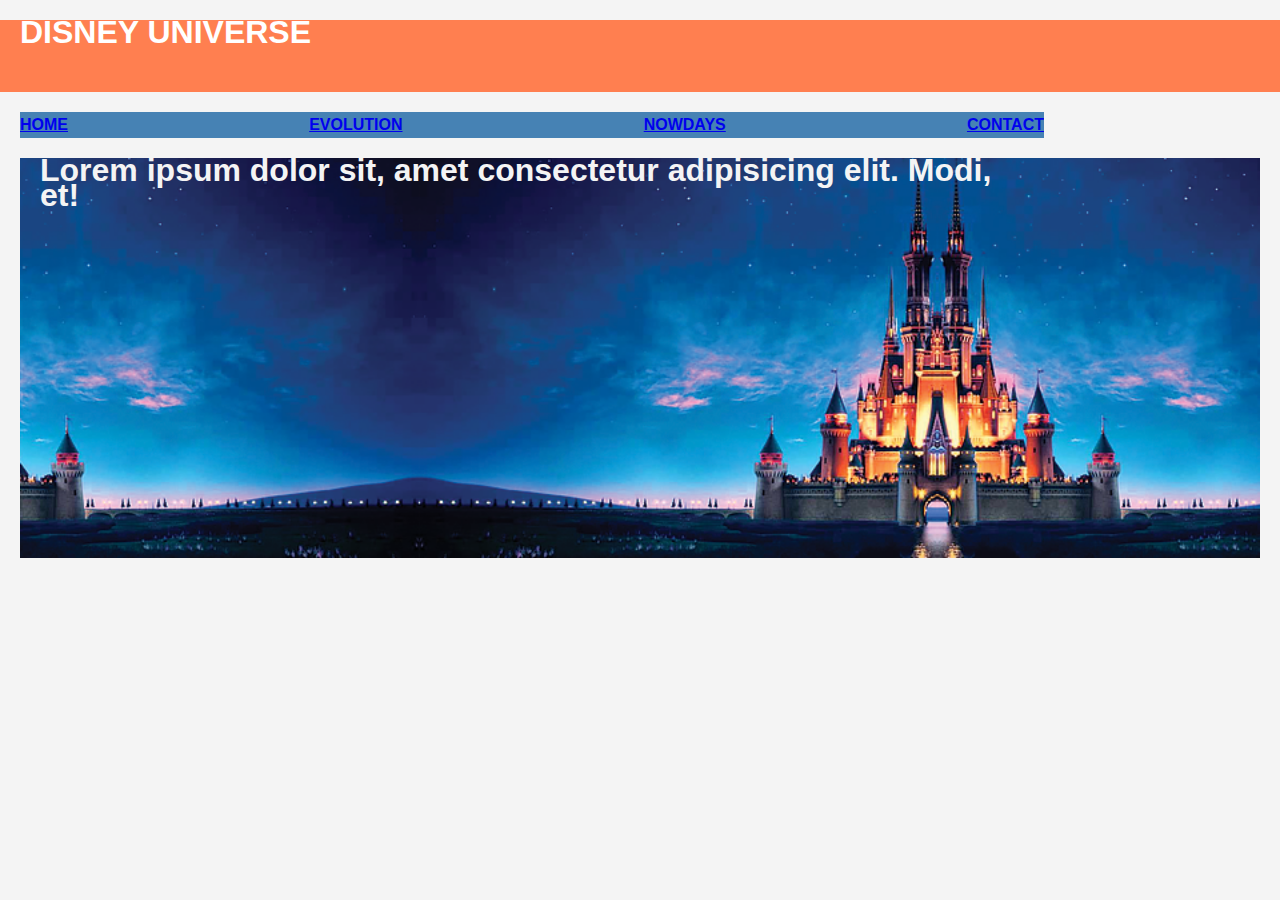
==== disneyHistory.html @ a0e698dc "un div in plus" ====
<!DOCTYPE html>
<html lang="en">
  <head>
    <meta charset="UTF-8" />
    <meta name="viewport" content="width=device-width, initial-scale=1.0" />
    <title>disneyHistory</title>
    <link rel="stylesheet" href="disneyUniverse.css" />
  </head>
  <body>
    <header id="main-header">
      <div class="container">
        <h1>DISNEY UNIVERSE</h1>
      </div>
    </header>
    <nav>
      <div class="container">
        <div class="navbar">
          <ul>
            <li><a href="disneyUniverse.html">HOME</a></li>
            <li><a href="#">EVOLUTION</a></li>
            <li><a href="#">NOWDAYS</a></li>
            <li><a href="#">CONTACT</a></li>
          </ul>
        </div>
      </div>
    </nav>
    <section class="showcase">
      <div class="container">
        <h1>
          Lorem ipsum dolor sit, amet consectetur adipisicing elit. Modi, et!
        </h1>
      </div>
    </section>
    <main>
      <div class="container-grid">
        <div class="box box1"></div>
        <div class="box box2"></div>
        <div class="box box3"></div>
        <div class="box box4"></div>
        <div class="box box5"></div>
        <div class="box box6"></div>
        <div class="box box7"></div>
        <div class="box box8"></div>
        <div class="box box9"></div>
      </div>
    </main>
  </body>
</html>
---- disneyUniverse.css ----
* {
  margin: 0;
  padding: 0;
  box-sizing: border-box;
}
body {
  background-color: #f4f4f4;
  color: #555;
  font-family: Arial, Helvetica, sans-serif;
  font-size: 16ox;
  line-height: 1.6em;
}
.container {
  width: 80%;
  margin: 20px;
  overflow: hidden;
}
#main-header {
  background-color: coral;
  color: #fff;
  height: 8vh;
}
.navbar {
  background-color: steelblue;
  color: #fff;
}
.navbar ul {
  display: flex;
  justify-content: space-between;
  list-style: none;
  font-weight: bold;
}
.showcase {
  background-image: url("../images/Disney_banner.png");
  color: #f4f4f4;
  margin: 20px;
  background-size: cover;
  min-height: 400px;
}
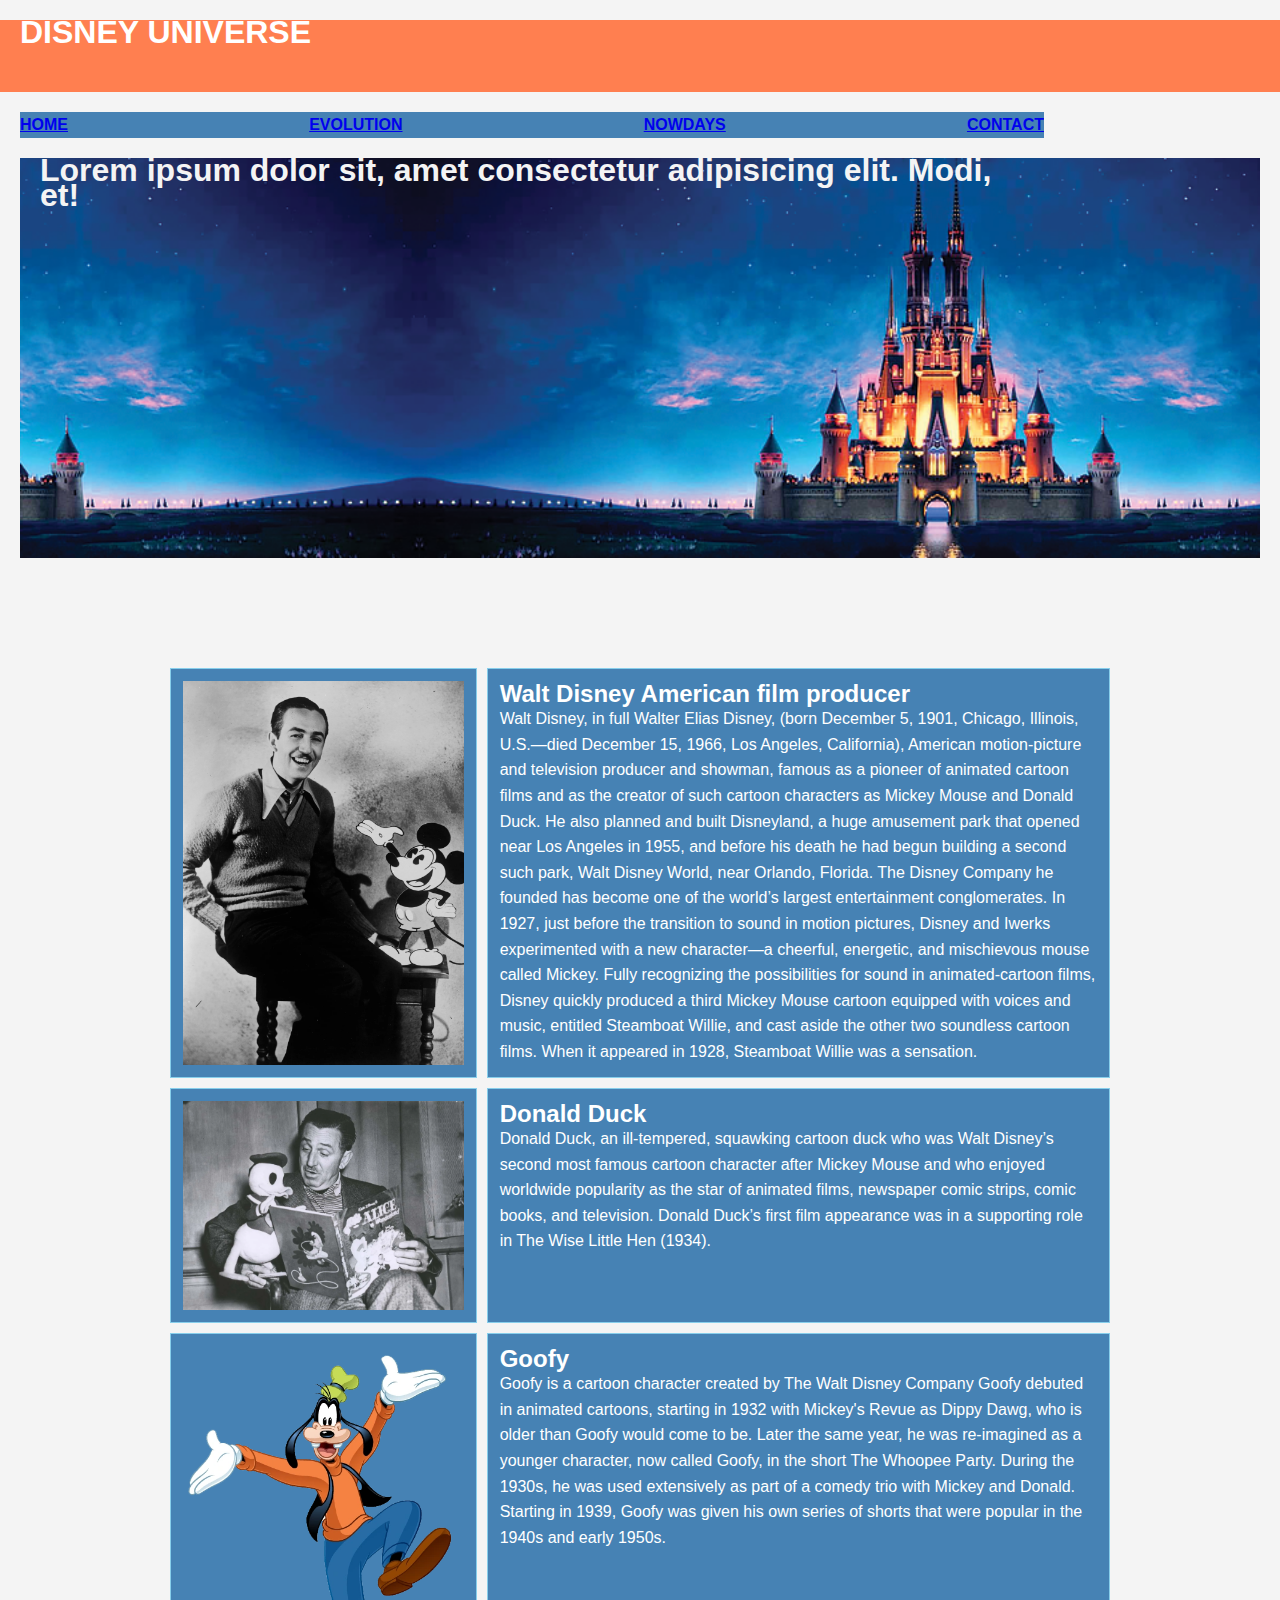
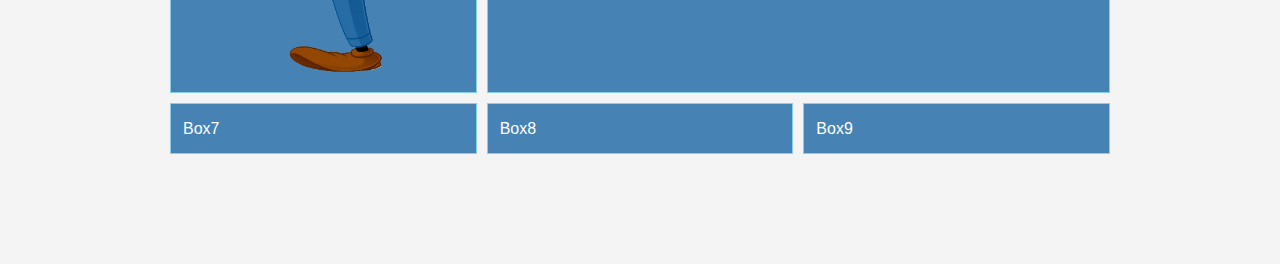
==== commit ee16ed25: "Added first 3 charachters" ====
--- a/disneyHistory.html
+++ b/disneyHistory.html
@@ -33,15 +33,65 @@
     </section>
     <main>
       <div class="container-grid">
-        <div class="box box1"></div>
-        <div class="box box2"></div>
-        <div class="box box3"></div>
-        <div class="box box4"></div>
-        <div class="box box5"></div>
-        <div class="box box6"></div>
-        <div class="box box7"></div>
-        <div class="box box8"></div>
-        <div class="box box9"></div>
+        <div class="box box1">
+          <img src="../images/Walt-Disney-Mickey.jpg" alt="Walt-Disney" />
+        </div>
+        <div class="box box2">
+          <h2>Walt Disney American film producer</h2>
+          <p>
+            Walt Disney, in full Walter Elias Disney, (born December 5, 1901,
+            Chicago, Illinois, U.S.—died December 15, 1966, Los Angeles,
+            California), American motion-picture and television producer and
+            showman, famous as a pioneer of animated cartoon films and as the
+            creator of such cartoon characters as Mickey Mouse and Donald Duck.
+            He also planned and built Disneyland, a huge amusement park that
+            opened near Los Angeles in 1955, and before his death he had begun
+            building a second such park, Walt Disney World, near Orlando,
+            Florida. The Disney Company he founded has become one of the world’s
+            largest entertainment conglomerates. In 1927, just before the
+            transition to sound in motion pictures, Disney and Iwerks
+            experimented with a new character—a cheerful, energetic, and
+            mischievous mouse called Mickey. Fully recognizing the possibilities
+            for sound in animated-cartoon films, Disney quickly produced a third
+            Mickey Mouse cartoon equipped with voices and music, entitled
+            Steamboat Willie, and cast aside the other two soundless cartoon
+            films. When it appeared in 1928, Steamboat Willie was a sensation.
+          </p>
+        </div>
+        <div class="box box3">
+          <img src="../images/Walt-Disney-Donald.jpg" alt="Donald" />
+        </div>
+        <div class="box box4">
+          <h2>Donald Duck</h2>
+
+          <p>
+            Donald Duck, an ill-tempered, squawking cartoon duck who was Walt
+            Disney’s second most famous cartoon character after Mickey Mouse and
+            who enjoyed worldwide popularity as the star of animated films,
+            newspaper comic strips, comic books, and television. Donald Duck’s
+            first film appearance was in a supporting role in The Wise Little
+            Hen (1934).
+          </p>
+        </div>
+        <div class="box box5">
+          <img src="../images/Goofy.jpg" alt="Goofy" />
+        </div>
+        <div class="box box6">
+          <h2>Goofy</h2>
+          <p>
+            Goofy is a cartoon character created by The Walt Disney Company
+            Goofy debuted in animated cartoons, starting in 1932 with Mickey's
+            Revue as Dippy Dawg, who is older than Goofy would come to be. Later
+            the same year, he was re-imagined as a younger character, now called
+            Goofy, in the short The Whoopee Party. During the 1930s, he was used
+            extensively as part of a comedy trio with Mickey and Donald.
+            Starting in 1939, Goofy was given his own series of shorts that were
+            popular in the 1940s and early 1950s.
+          </p>
+        </div>
+        <div class="box box7">Box7</div>
+        <div class="box box8">Box8</div>
+        <div class="box box9">Box9</div>
       </div>
     </main>
   </body>
--- a/disneyUniverse.css
+++ b/disneyUniverse.css
@@ -37,3 +37,33 @@
   background-size: cover;
   min-height: 400px;
 }
+.container-grid {
+  display: grid;
+  max-width: 960px;
+  margin: 100px auto;
+  padding: 10px;
+  display: grid;
+  grid-template-columns: repeat(3, 1fr);
+  gap: 10px;
+}
+.box {
+  background-color: steelblue;
+  color: white;
+  font-size: 16px;
+  padding: 12px;
+  border: skyblue 1px solid;
+}
+.box > img {
+  object-fit: cover;
+  width: 100%;
+  height: 100%;
+}
+.box:nth-child(2) {
+  grid-column: 2 / 4;
+}
+.box:nth-child(4) {
+  grid-column: 2 / 4;
+}
+.box:nth-child(6) {
+  grid-column: 2 / 4;
+}
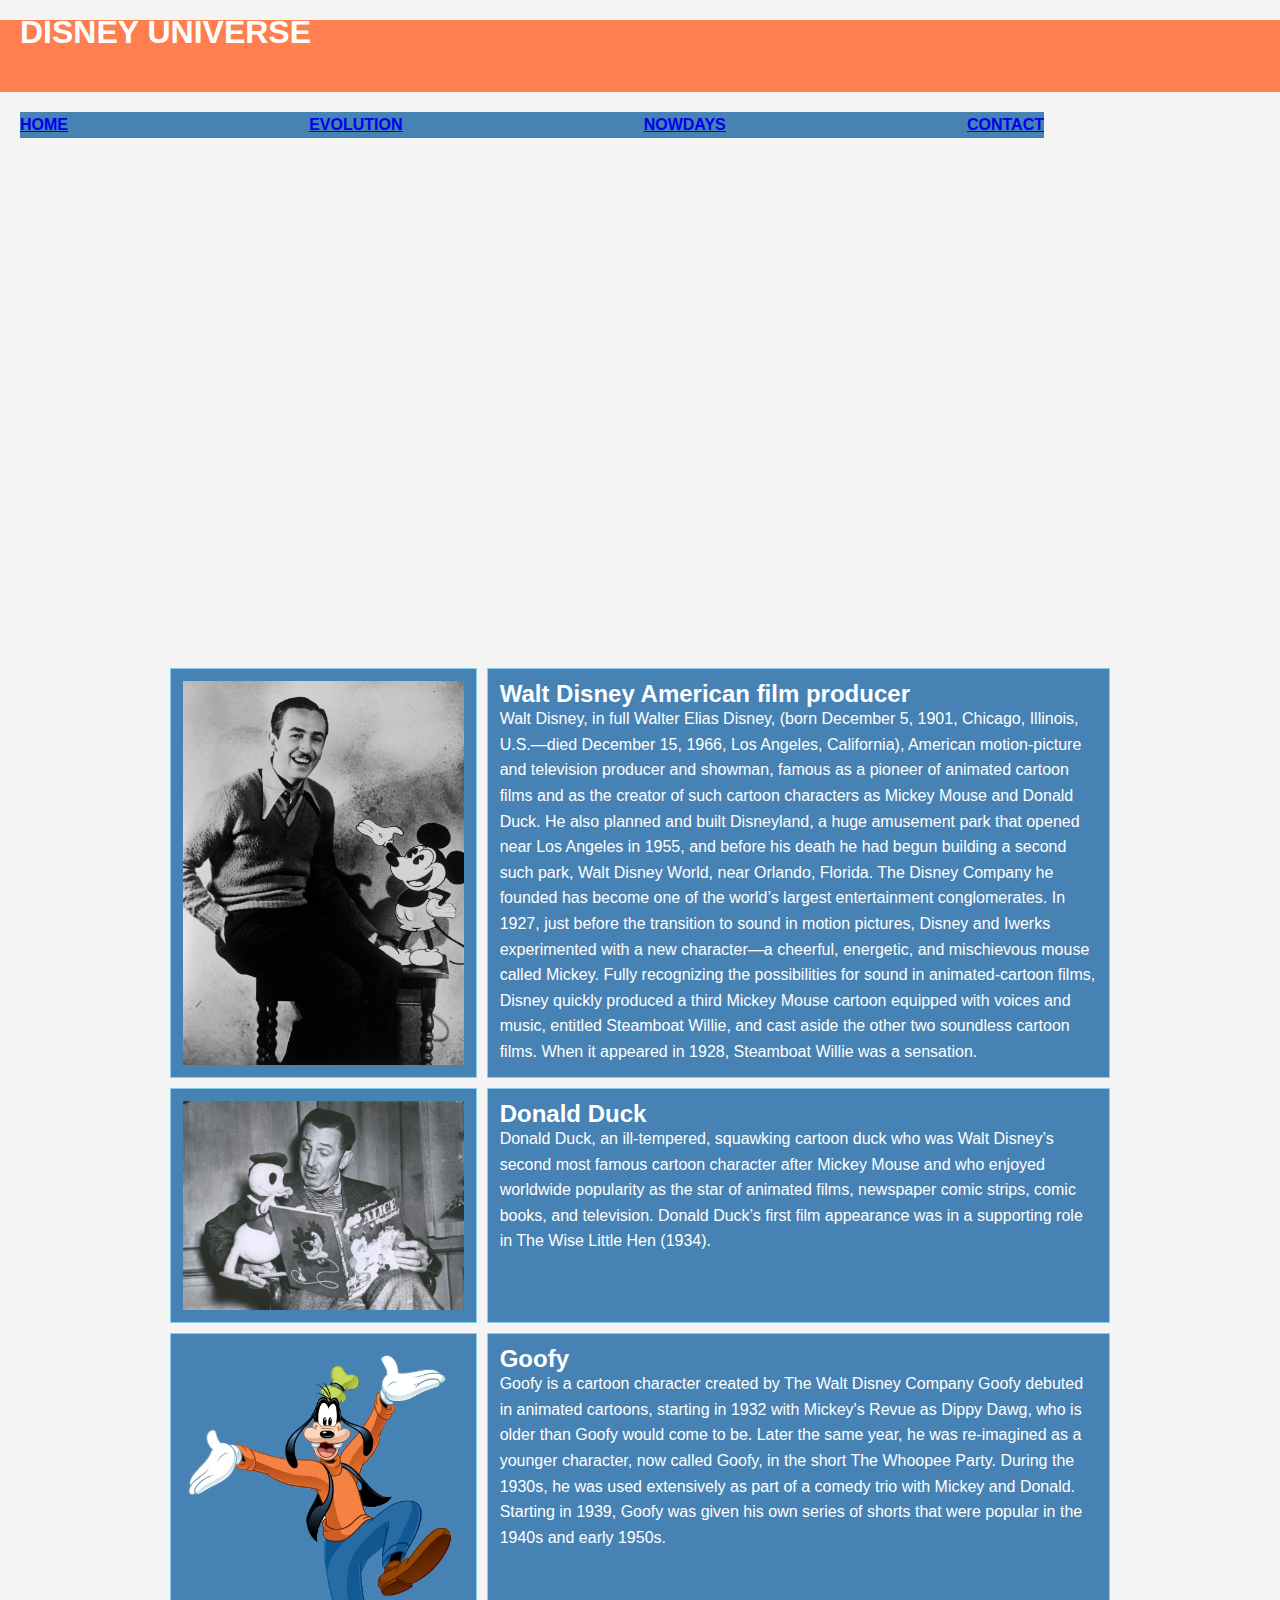
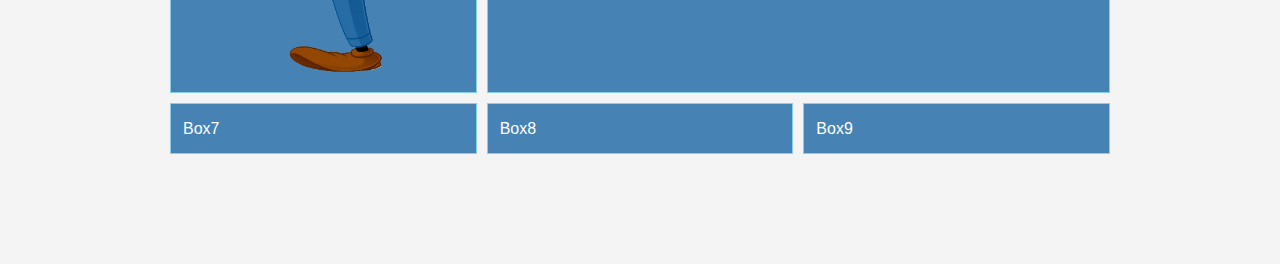
==== commit d33fe466: "update home link" ====
--- a/disneyHistory.html
+++ b/disneyHistory.html
@@ -16,7 +16,7 @@
       <div class="container">
         <div class="navbar">
           <ul>
-            <li><a href="disneyUniverse.html">HOME</a></li>
+            <li><a href="index.html">HOME</a></li>
             <li><a href="#">EVOLUTION</a></li>
             <li><a href="#">NOWDAYS</a></li>
             <li><a href="#">CONTACT</a></li>
--- a/disneyUniverse.css
+++ b/disneyUniverse.css
@@ -31,7 +31,7 @@
   font-weight: bold;
 }
 .showcase {
-  background-image: url("../images/Disney_banner.png");
+  background-image: url("./images/Disney_banner.PNG");
   color: #f4f4f4;
   margin: 20px;
   background-size: cover;
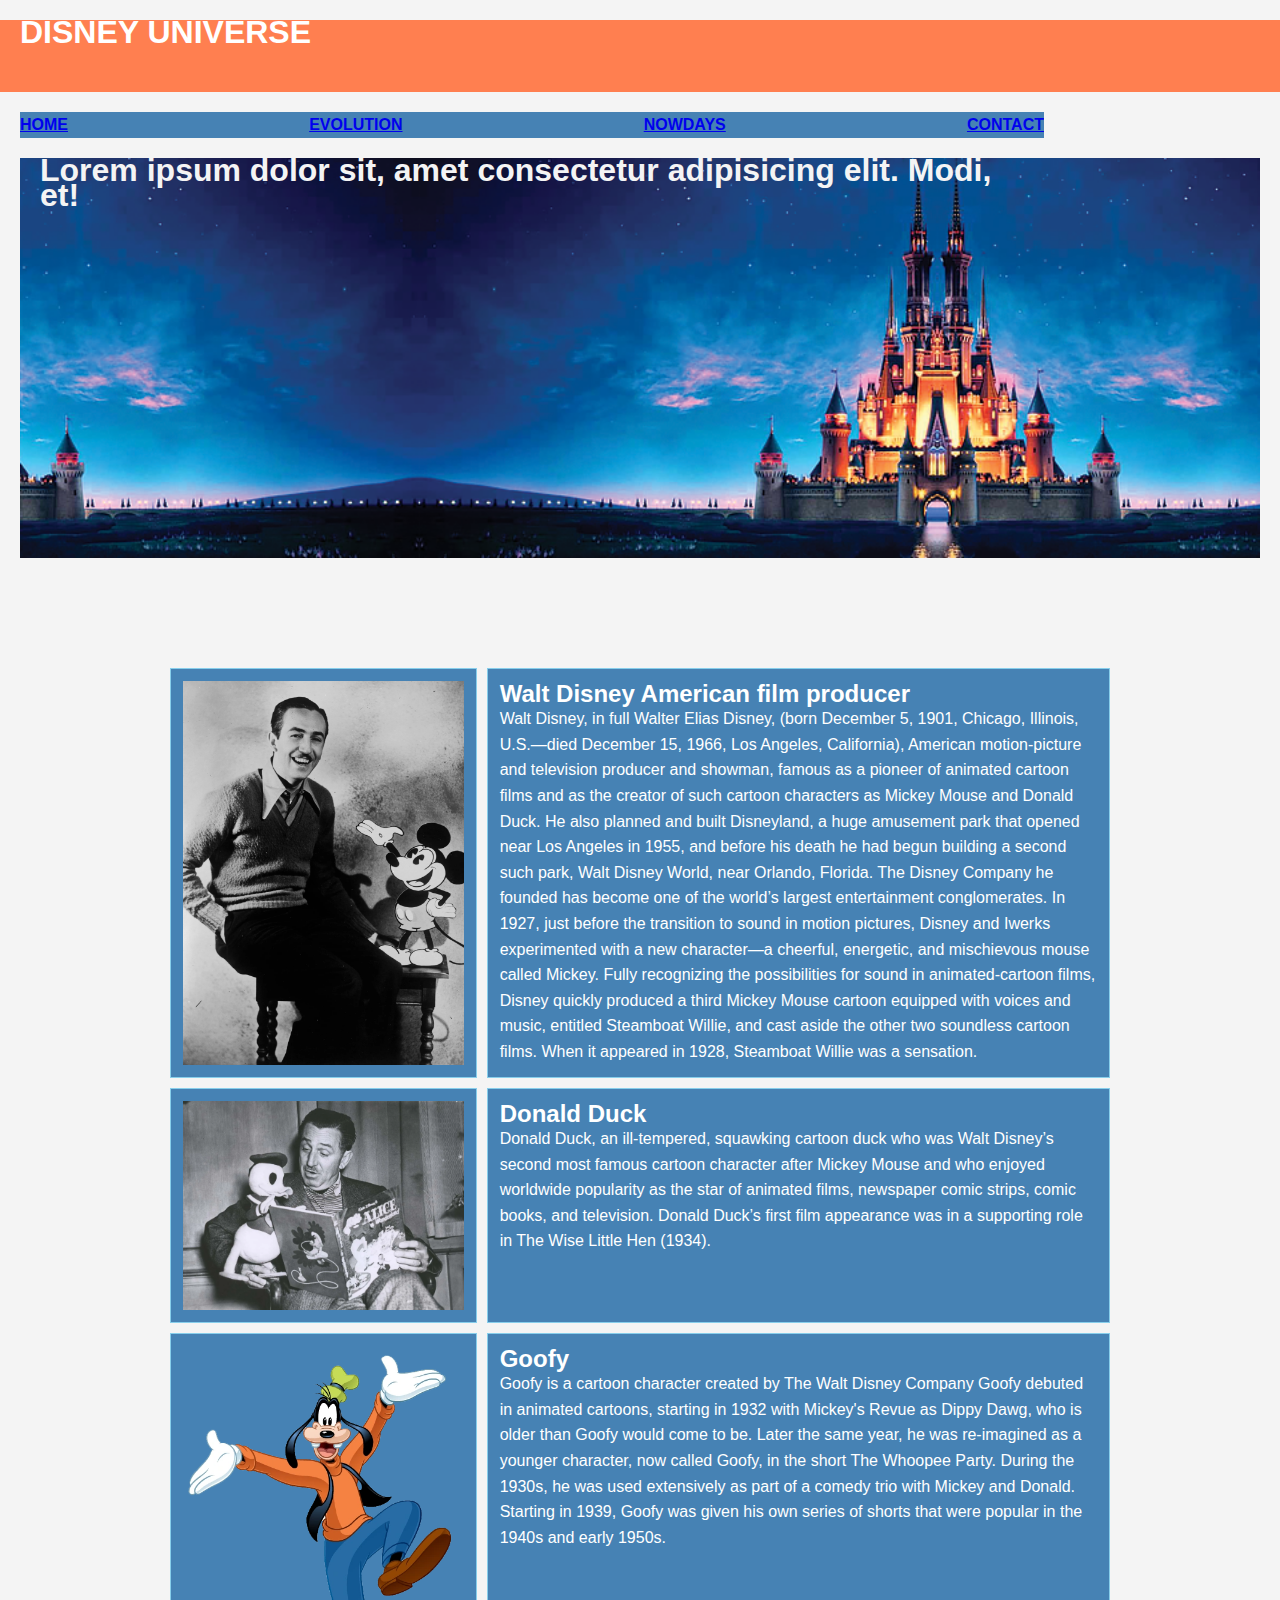
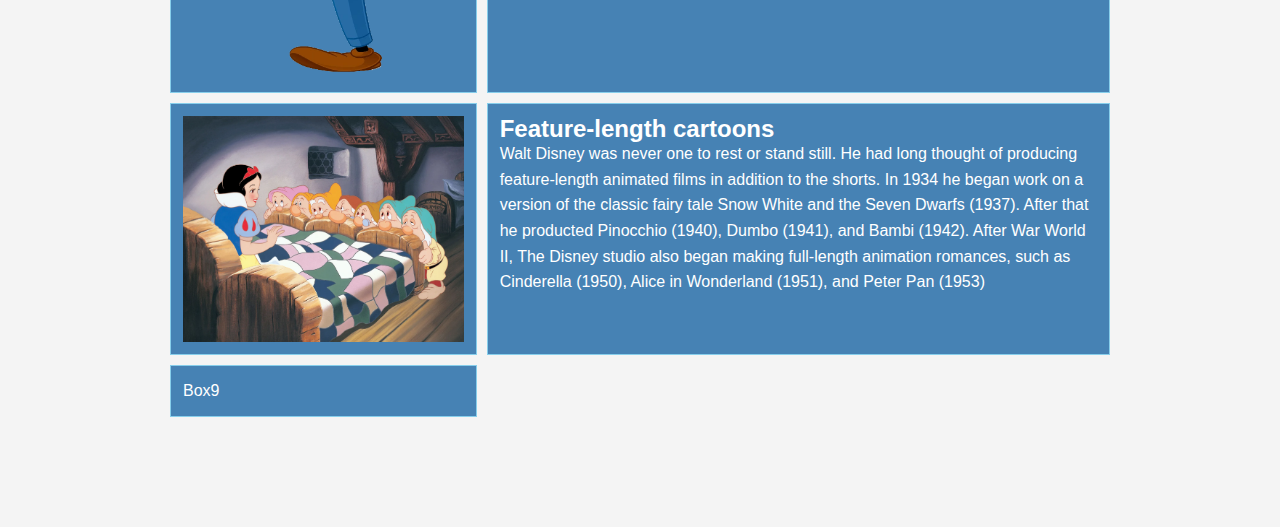
==== commit 2a187862: "Added long length cartoons" ====
--- a/disneyHistory.html
+++ b/disneyHistory.html
@@ -89,8 +89,22 @@
             popular in the 1940s and early 1950s.
           </p>
         </div>
-        <div class="box box7">Box7</div>
-        <div class="box box8">Box8</div>
+        <div class="box box7">
+          <img src="../images/Snow-White.jpg" alt="Snow White" />
+        </div>
+        <div class="box box8">
+          <h2>Feature-length cartoons</h2>
+          <p>
+            Walt Disney was never one to rest or stand still. He had long
+            thought of producing feature-length animated films in addition to
+            the shorts. In 1934 he began work on a version of the classic fairy
+            tale Snow White and the Seven Dwarfs (1937). After that he producted
+            Pinocchio (1940), Dumbo (1941), and Bambi (1942). After War World
+            II, The Disney studio also began making full-length animation
+            romances, such as Cinderella (1950), Alice in Wonderland (1951), and
+            Peter Pan (1953)
+          </p>
+        </div>
         <div class="box box9">Box9</div>
       </div>
     </main>
--- a/disneyUniverse.css
+++ b/disneyUniverse.css
@@ -31,7 +31,7 @@
   font-weight: bold;
 }
 .showcase {
-  background-image: url("./images/Disney_banner.PNG");
+  background-image: url("../images/Disney_banner.png");
   color: #f4f4f4;
   margin: 20px;
   background-size: cover;
@@ -67,3 +67,6 @@
 .box:nth-child(6) {
   grid-column: 2 / 4;
 }
+.box:nth-child(8) {
+  grid-column: 2 / 4;
+}
